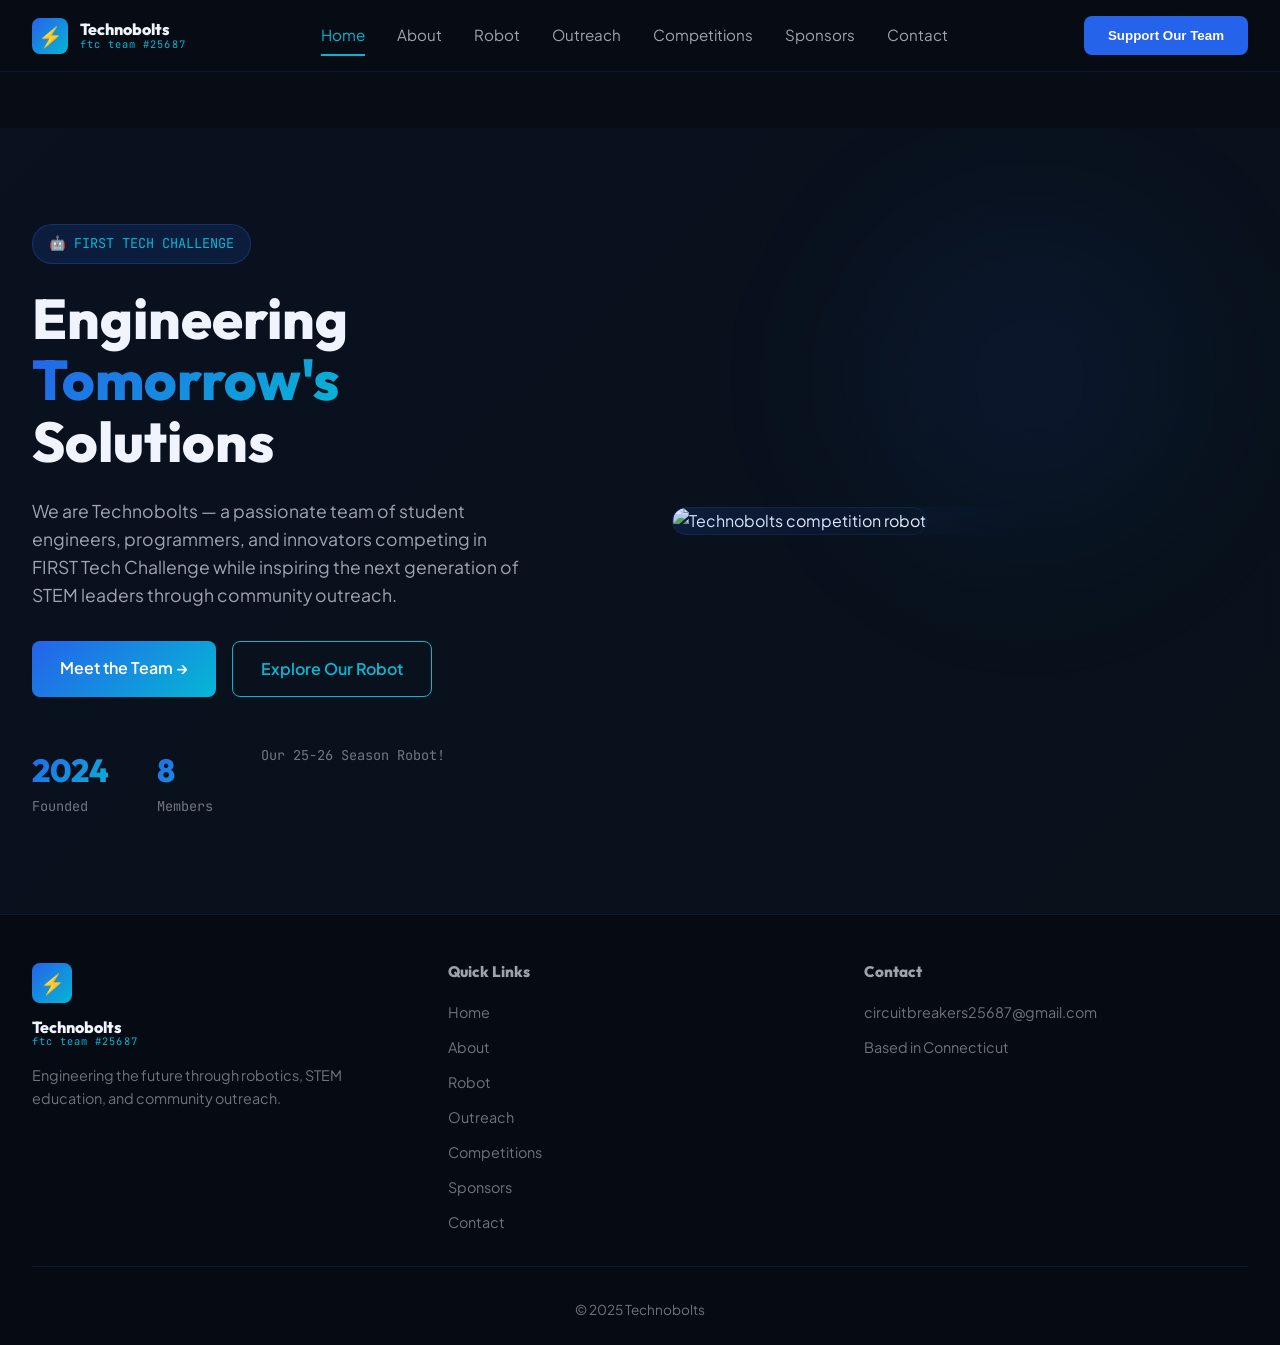
==== index.html @ 735fbb83 "Add files via upload" ====
<!DOCTYPE html>
<html lang="en">
<head>
    <meta charset="UTF-8">
    <meta name="viewport" content="width=device-width, initial-scale=1.0">
    <title>Technobolts - FTC Team #25687</title>
    <link rel="stylesheet" href="styles.css">
    <link rel="preconnect" href="https://fonts.googleapis.com">
    <link rel="preconnect" href="https://fonts.gstatic.com" crossorigin>
    <link href="https://fonts.googleapis.com/css2?family=Outfit:wght@400;600;700;800;900&family=Plus+Jakarta+Sans:wght@400;500;600;700&family=JetBrains+Mono:wght@400;500;600&display=swap" rel="stylesheet">
</head>
<body>
    <!-- Navigation -->
    <nav class="navbar">
        <div class="navbar-container">
            <div class="navbar-brand">
                <div class="brand-icon">⚡</div>
                <div class="brand-text">
                    <span class="brand-name">Technobolts</span>
                    <span class="brand-subtitle">ftc team #25687</span>
                </div>
            </div>
            <div class="nav-menu">
                <a href="index.html" class="nav-link active">Home</a>
                <a href="about.html" class="nav-link">About</a>
                <a href="robot.html" class="nav-link">Robot</a>
                <a href="outreach.html" class="nav-link">Outreach</a>
                <a href="competitions.html" class="nav-link">Competitions</a>
                <a href="sponsors.html" class="nav-link">Sponsors</a>
                <a href="contact.html" class="nav-link">Contact</a>
            </div>
            <button class="btn-support">Support Our Team</button>
            <button class="hamburger" id="hamburger">
                <span></span>
                <span></span>
                <span></span>
            </button>
        </div>
    </nav>

    <!-- Hero Section -->
    <section class="hero">
        <div class="hero-content">
            <div class="hero-text">
                <div class="hero-badge">🤖 FIRST TECH CHALLENGE</div>
                <h1 class="hero-title">
                    Engineering<br>
                    <span class="gradient-text">Tomorrow's</span><br>
                    Solutions
                </h1>
                <p class="hero-description">
                    We are Technobolts — a passionate team of student engineers, programmers, and innovators competing in FIRST Tech Challenge while inspiring the next generation of STEM leaders through community outreach.
                </p>
                <div class="hero-buttons">
                    <a href="about.html" class="btn-primary">Meet the Team →</a>
                    <a href="robot.html" class="btn-secondary">Explore Our Robot</a>
                </div>
                <div class="hero-stats">
                    <div class="stat">
                        <span class="stat-number">2024</span>
                        <span class="stat-label">Founded</span>
                    </div>
                    <div class="stat">
                        <span class="stat-number">8</span>
                        <span class="stat-label">Members</span>
                    </div>
                    <div class="stat">
                        <span class="stat-label">Our 25-26 Season Robot!</span>
                    </div>
                </div>
            </div>
            <div class="hero-image">
                <img src="https://d2xsxph8kpxj0f.cloudfront.net/310519663417689646/Ldj4nhu3y7unNHha3GYmi4/WhatsAppImage2026-01-03at6.21.35PM-yFXiKmKQNmEHKXfHKgPpCL.webp" alt="Technobolts competition robot" class="robot-image">
                <div class="image-overlay"></div>
            </div>
        </div>
    </section>

    <!-- Footer -->
    <footer class="footer">
        <div class="footer-container">
            <div class="footer-brand">
                <div class="brand-icon">⚡</div>
                <div class="brand-text">
                    <span class="brand-name">Technobolts</span>
                    <span class="brand-subtitle">ftc team #25687</span>
                </div>
                <p class="footer-description">Engineering the future through robotics, STEM education, and community outreach.</p>
            </div>
            <div class="footer-links">
                <h4>Quick Links</h4>
                <a href="index.html">Home</a>
                <a href="about.html">About</a>
                <a href="robot.html">Robot</a>
                <a href="outreach.html">Outreach</a>
                <a href="competitions.html">Competitions</a>
                <a href="sponsors.html">Sponsors</a>
                <a href="contact.html">Contact</a>
            </div>
            <div class="footer-contact">
                <h4>Contact</h4>
                <a href="mailto:circuitbreakers25687@gmail.com">circuitbreakers25687@gmail.com</a>
                <p>Based in Connecticut</p>
                <p></p>
            </div>
        </div>
        <div class="footer-bottom">
            <p>© 2025 Technobolts</p>
        </div>
    </footer>

    <script src="script.js"></script>
</body>
</html>
---- styles.css ----
/* ===== GLOBAL STYLES ===== */
:root {
    --primary-color: #2563eb;
    --secondary-color: #06b6d4;
    --accent-color: #7c3aed;
    --background: #080c14;
    --surface: #0d1526;
    --text-primary: #f0f4ff;
    --text-secondary: rgba(240, 244, 255, 0.65);
    --text-tertiary: rgba(240, 244, 255, 0.45);
    --border-color: rgba(37, 99, 235, 0.15);
    --glass-bg: rgba(255, 255, 255, 0.04);
    --glass-border: rgba(255, 255, 255, 0.1);
}

* {
    margin: 0;
    padding: 0;
    box-sizing: border-box;
}

html {
    scroll-behavior: smooth;
}

body {
    font-family: 'Plus Jakarta Sans', sans-serif;
    background-color: var(--background);
    color: var(--text-primary);
    line-height: 1.6;
    overflow-x: hidden;
}

/* ===== TYPOGRAPHY ===== */
h1, h2, h3, h4, h5, h6 {
    font-family: 'Outfit', sans-serif;
    font-weight: 800;
    line-height: 1.2;
}

.gradient-text {
    background: linear-gradient(135deg, var(--primary-color), var(--secondary-color));
    -webkit-background-clip: text;
    -webkit-text-fill-color: transparent;
    background-clip: text;
}

/* ===== NAVBAR ===== */
.navbar {
    position: sticky;
    top: 0;
    z-index: 1000;
    background: rgba(8, 12, 20, 0.8);
    backdrop-filter: blur(10px);
    border-bottom: 1px solid var(--border-color);
}

.navbar-container {
    max-width: 1280px;
    margin: 0 auto;
    padding: 1rem 2rem;
    display: flex;
    align-items: center;
    justify-content: space-between;
}

.navbar-brand {
    display: flex;
    align-items: center;
    gap: 0.75rem;
    text-decoration: none;
    color: var(--text-primary);
}

.brand-icon {
    width: 36px;
    height: 36px;
    background: linear-gradient(135deg, var(--primary-color), var(--secondary-color));
    border-radius: 0.5rem;
    display: flex;
    align-items: center;
    justify-content: center;
    font-size: 1.25rem;
}

.brand-text {
    display: flex;
    flex-direction: column;
    line-height: 1.1;
}

.brand-name {
    font-family: 'Outfit', sans-serif;
    font-weight: 800;
    font-size: 1rem;
}

.brand-subtitle {
    font-family: 'JetBrains Mono', monospace;
    font-size: 0.65rem;
    color: var(--secondary-color);
    letter-spacing: 0.1em;
}

.nav-menu {
    display: flex;
    gap: 2rem;
    align-items: center;
}

.nav-link {
    color: var(--text-secondary);
    text-decoration: none;
    font-size: 0.95rem;
    transition: color 0.3s ease;
    position: relative;
}

.nav-link:hover,
.nav-link.active {
    color: var(--secondary-color);
}

.nav-link.active::after {
    content: '';
    position: absolute;
    bottom: -0.5rem;
    left: 0;
    right: 0;
    height: 2px;
    background: var(--secondary-color);
}

.btn-support {
    background: var(--primary-color);
    color: white;
    border: none;
    padding: 0.75rem 1.5rem;
    border-radius: 0.5rem;
    font-weight: 600;
    cursor: pointer;
    transition: all 0.3s ease;
}

.btn-support:hover {
    background: var(--secondary-color);
    transform: translateY(-2px);
}

.hamburger {
    display: none;
    flex-direction: column;
    gap: 0.4rem;
    background: none;
    border: none;
    cursor: pointer;
}

.hamburger span {
    width: 25px;
    height: 2px;
    background: var(--text-primary);
    transition: all 0.3s ease;
}

/* ===== HERO SECTION ===== */
.hero {
    padding: 6rem 2rem;
    background: linear-gradient(135deg, rgba(37, 99, 235, 0.05) 0%, rgba(6, 182, 212, 0.03) 100%);
    position: relative;
    overflow: hidden;
    margin-top: 3.5rem;
}

.hero::before {
    content: '';
    position: absolute;
    top: 0;
    right: 0;
    width: 500px;
    height: 500px;
    background: radial-gradient(circle, rgba(37, 99, 235, 0.1) 0%, transparent 70%);
    filter: blur(60px);
    pointer-events: none;
}

.hero-content {
    max-width: 1280px;
    margin: 0 auto;
    display: grid;
    grid-template-columns: 1fr 1fr;
    gap: 4rem;
    align-items: center;
    position: relative;
    z-index: 1;
}

.hero-text {
    animation: slideInLeft 0.8s ease;
}

.hero-badge {
    display: inline-block;
    background: rgba(37, 99, 235, 0.15);
    border: 1px solid rgba(37, 99, 235, 0.3);
    padding: 0.5rem 1rem;
    border-radius: 2rem;
    font-size: 0.85rem;
    color: var(--secondary-color);
    font-family: 'JetBrains Mono', monospace;
    margin-bottom: 1.5rem;
}

.hero-title {
    font-size: 3.5rem;
    margin-bottom: 1.5rem;
    line-height: 1.1;
}

.hero-description {
    font-size: 1.1rem;
    color: var(--text-secondary);
    margin-bottom: 2rem;
    max-width: 500px;
}

.hero-buttons {
    display: flex;
    gap: 1rem;
    margin-bottom: 3rem;
    flex-wrap: wrap;
}

.btn-primary {
    background: linear-gradient(135deg, var(--primary-color), var(--secondary-color));
    color: white;
    padding: 0.875rem 1.75rem;
    border: none;
    border-radius: 0.5rem;
    font-weight: 600;
    cursor: pointer;
    text-decoration: none;
    display: inline-block;
    transition: all 0.3s ease;
}

.btn-primary:hover {
    transform: translateY(-2px);
    box-shadow: 0 10px 30px rgba(37, 99, 235, 0.3);
}

.btn-secondary {
    background: transparent;
    color: var(--secondary-color);
    padding: 0.875rem 1.75rem;
    border: 1px solid var(--secondary-color);
    border-radius: 0.5rem;
    font-weight: 600;
    cursor: pointer;
    text-decoration: none;
    display: inline-block;
    transition: all 0.3s ease;
}

.btn-secondary:hover {
    background: rgba(6, 182, 212, 0.1);
    transform: translateY(-2px);
}

.hero-stats {
    display: flex;
    gap: 3rem;
}

.stat {
    display: flex;
    flex-direction: column;
}

.stat-number {
    font-family: 'Outfit', sans-serif;
    font-size: 2rem;
    font-weight: 800;
    background: linear-gradient(135deg, var(--primary-color), var(--secondary-color));
    -webkit-background-clip: text;
    -webkit-text-fill-color: transparent;
    background-clip: text;
}

.stat-label {
    font-size: 0.85rem;
    color: var(--text-tertiary);
    font-family: 'JetBrains Mono', monospace;
}

.hero-image {
    position: relative;
    animation: slideInRight 0.8s ease;
}

.robot-image {
    width: 100%;
    height: auto;
    border-radius: 1.5rem;
    border: 1px solid var(--border-color);
    max-height: 520px;
    object-fit: cover;
}

.image-overlay {
    position: absolute;
    inset: 0;
    background: linear-gradient(135deg, rgba(37, 99, 235, 0.15) 0%, transparent 60%);
    border-radius: 1.5rem;
    pointer-events: none;
}

/* ===== PAGE SECTIONS ===== */
.page-section {
    padding: 6rem 2rem;
    background: var(--surface);
    position: relative;
}

.page-section::before {
    content: '';
    position: absolute;
    top: 0;
    right: 0;
    width: 500px;
    height: 500px;
    background: radial-gradient(circle, rgba(37, 99, 235, 0.08) 0%, transparent 70%);
    filter: blur(60px);
    pointer-events: none;
}

.section-container {
    max-width: 1280px;
    margin: 0 auto;
    position: relative;
    z-index: 1;
}

.section-header {
    text-align: center;
    margin-bottom: 4rem;
    animation: fadeInUp 0.8s ease;
}

.section-label {
    display: inline-block;
    font-family: 'JetBrains Mono', monospace;
    font-size: 0.85rem;
    color: var(--text-tertiary);
    letter-spacing: 0.12em;
    margin-bottom: 1rem;
}

.section-title {
    font-size: 3rem;
    margin-bottom: 1rem;
}

.section-description {
    font-size: 1.1rem;
    color: var(--text-secondary);
    max-width: 600px;
    margin: 0 auto;
}

/* ===== ABOUT SECTION ===== */
.about-grid {
    display: grid;
    grid-template-columns: 1fr 1fr;
    gap: 3rem;
    align-items: center;
    margin-bottom: 4rem;
}

.about-image {
    border-radius: 1.5rem;
    overflow: hidden;
    border: 1px solid var(--border-color);
}

.about-image img {
    width: 100%;
    height: auto;
    max-height: 420px;
    object-fit: cover;
}

.about-content h2 {
    font-size: 2rem;
    margin-bottom: 1.5rem;
}

.about-content p {
    color: var(--text-secondary);
    margin-bottom: 1.5rem;
    line-height: 1.8;
}

.values-grid {
    display: grid;
    grid-template-columns: repeat(2, 1fr);
    gap: 1rem;
    margin-top: 2rem;
}

.value-card {
    background: var(--glass-bg);
    border: 1px solid var(--glass-border);
    padding: 1.5rem;
    border-radius: 0.75rem;
    transition: all 0.3s ease;
}

.value-card:hover {
    background: rgba(37, 99, 235, 0.1);
    border-color: rgba(37, 99, 235, 0.3);
}

.value-icon {
    font-size: 2rem;
    margin-bottom: 0.5rem;
}

.value-card h4 {
    font-size: 1rem;
    margin-bottom: 0.5rem;
}

.value-card p {
    font-size: 0.9rem;
    color: var(--text-tertiary);
    margin: 0;
}

/* ===== STATS BAR ===== */
.stats-bar {
    background: var(--glass-bg);
    border: 1px solid var(--border-color);
    padding: 3rem;
    border-radius: 1.5rem;
    display: grid;
    grid-template-columns: repeat(auto-fit, minmax(150px, 1fr));
    gap: 2rem;
    margin-bottom: 4rem;
}

.stat-item {
    display: flex;
    flex-direction: column;
    align-items: center;
    text-align: center;
}

/* ===== TEAM ROLES ===== */
.team-roles {
    margin-bottom: 4rem;
}

.roles-title {
    font-size: 2rem;
    text-align: center;
    margin-bottom: 3rem;
}

.roles-grid {
    display: grid;
    grid-template-columns: repeat(auto-fit, minmax(250px, 1fr));
    gap: 1.5rem;
}

.role-card {
    background: var(--glass-bg);
    border: 1px solid var(--glass-border);
    padding: 2rem;
    border-radius: 1rem;
    transition: all 0.3s ease;
}

.role-card:hover {
    background: rgba(37, 99, 235, 0.1);
    border-color: rgba(37, 99, 235, 0.3);
    transform: translateY(-4px);
}

.role-icon {
    font-size: 2.5rem;
    margin-bottom: 1rem;
}

.role-card h3 {
    font-size: 1.25rem;
    margin-bottom: 0.75rem;
}

.role-card p {
    color: var(--text-secondary);
    font-size: 0.95rem;
}

/* ===== TEAM MEMBERS ===== */
.team-members {
    margin-top: 4rem;
}

.members-title {
    font-size: 2rem;
    text-align: center;
    margin-bottom: 3rem;
}

.members-grid {
    display: grid;
    grid-template-columns: repeat(auto-fit, minmax(200px, 1fr));
    gap: 2rem;
}

.member-card {
    background: var(--glass-bg);
    border: 1px solid var(--glass-border);
    padding: 2rem;
    border-radius: 1rem;
    text-align: center;
    transition: all 0.3s ease;
}

.member-card:hover {
    background: rgba(37, 99, 235, 0.1);
    border-color: rgba(37, 99, 235, 0.3);
    transform: translateY(-4px);
}

.member-avatar {
    width: 60px;
    height: 60px;
    background: linear-gradient(135deg, var(--primary-color), var(--secondary-color));
    border-radius: 50%;
    display: flex;
    align-items: center;
    justify-content: center;
    font-weight: 800;
    font-size: 1.25rem;
    margin: 0 auto 1rem;
}

.member-card h3 {
    font-size: 1.1rem;
    margin-bottom: 0.5rem;
}

.member-role {
    display: inline-block;
    background: rgba(37, 99, 235, 0.2);
    color: var(--secondary-color);
    padding: 0.25rem 0.75rem;
    border-radius: 2rem;
    font-size: 0.8rem;
    font-family: 'JetBrains Mono', monospace;
}

/* ===== ROBOT SHOWCASE ===== */
.robot-showcase {
    display: grid;
    grid-template-columns: 1fr 1fr;
    gap: 3rem;
    align-items: center;
    margin-bottom: 4rem;
}

.robot-image-container {
    position: relative;
    border-radius: 1.5rem;
    overflow: hidden;
    border: 1px solid var(--border-color);
}

.robot-image-container img {
    width: 100%;
    height: auto;
    max-height: 480px;
    object-fit: cover;
}

.robot-overlay {
    position: absolute;
    inset: 0;
    background: linear-gradient(to bottom, transparent 50%, rgba(8, 12, 20, 0.7) 100%);
    pointer-events: none;
}

.subsystems-container {
    display: flex;
    flex-direction: column;
    gap: 2rem;
}

.subsystems-tabs {
    display: flex;
    flex-direction: column;
    gap: 1rem;
}

.subsystem-tab {
    background: var(--glass-bg);
    border: 1px solid var(--glass-border);
    padding: 1rem;
    border-radius: 0.75rem;
    color: var(--text-secondary);
    cursor: pointer;
    transition: all 0.3s ease;
    text-align: left;
}

.subsystem-tab:hover,
.subsystem-tab.active {
    background: rgba(37, 99, 235, 0.2);
    border-color: var(--primary-color);
    color: var(--text-primary);
}

.subsystem-content {
    position: relative;
}

.subsystem-item {
    display: none;
    animation: fadeIn 0.3s ease;
}

.subsystem-item.active {
    display: block;
}

.subsystem-item h3 {
    font-size: 1.5rem;
    margin-bottom: 1rem;
}

.subsystem-item p {
    color: var(--text-secondary);
    margin-bottom: 1rem;
}

.subsystem-item ul {
    list-style: none;
}

.subsystem-item li {
    color: var(--text-secondary);
    margin-bottom: 0.5rem;
    padding-left: 1.5rem;
    position: relative;
}

.subsystem-item li::before {
    content: '✓';
    position: absolute;
    left: 0;
    color: var(--secondary-color);
    font-weight: bold;
}

/* ===== TECH SPECS ===== */
.tech-specs {
    margin-top: 4rem;
}

.tech-specs h2 {
    font-size: 2rem;
    text-align: center;
    margin-bottom: 3rem;
}

.specs-grid {
    display: grid;
    grid-template-columns: repeat(auto-fit, minmax(200px, 1fr));
    gap: 1.5rem;
}

.spec-card {
    background: var(--glass-bg);
    border: 1px solid var(--glass-border);
    padding: 1.5rem;
    border-radius: 1rem;
    text-align: center;
}

.spec-card h4 {
    font-size: 1.1rem;
    margin-bottom: 0.75rem;
}

.spec-card p {
    color: var(--text-secondary);
    font-size: 0.95rem;
}

/* ===== OUTREACH SECTION ===== */
.outreach-grid {
    display: grid;
    grid-template-columns: 1fr 1fr;
    gap: 3rem;
    align-items: center;
    margin-bottom: 4rem;
}

.outreach-image {
    position: relative;
    border-radius: 1.5rem;
    overflow: hidden;
    border: 1px solid var(--border-color);
}

.outreach-image img {
    width: 100%;
    height: auto;
    max-height: 420px;
    object-fit: cover;
}

.outreach-content h2 {
    font-size: 2rem;
    margin-bottom: 1.5rem;
}

.outreach-content p {
    color: var(--text-secondary);
    margin-bottom: 2rem;
}

.impact-stats {
    display: grid;
    grid-template-columns: repeat(3, 1fr);
    gap: 1rem;
}

.impact-stat {
    background: var(--glass-bg);
    border: 1px solid var(--glass-border);
    padding: 1.5rem;
    border-radius: 0.75rem;
    text-align: center;
}

.impact-number {
    display: block;
    font-family: 'Outfit', sans-serif;
    font-size: 2rem;
    font-weight: 800;
    background: linear-gradient(135deg, var(--primary-color), var(--secondary-color));
    -webkit-background-clip: text;
    -webkit-text-fill-color: transparent;
    background-clip: text;
    margin-bottom: 0.5rem;
}

.impact-label {
    display: block;
    font-size: 0.85rem;
    color: var(--text-tertiary);
}

/* ===== EVENTS SECTION ===== */
.events-section {
    margin-top: 4rem;
}

.events-section h2 {
    font-size: 2rem;
    text-align: center;
    margin-bottom: 3rem;
}

.events-grid {
    display: grid;
    grid-template-columns: repeat(auto-fit, minmax(250px, 1fr));
    gap: 1.5rem;
}

.event-card {
    background: var(--glass-bg);
    border: 1px solid var(--glass-border);
    padding: 2rem;
    border-radius: 1rem;
    transition: all 0.3s ease;
}

.event-card:hover {
    background: rgba(37, 99, 235, 0.1);
    border-color: rgba(37, 99, 235, 0.3);
    transform: translateY(-4px);
}

.event-icon {
    font-size: 2.5rem;
    margin-bottom: 1rem;
}

.event-card h3 {
    font-size: 1.25rem;
    margin-bottom: 0.75rem;
}

.event-card p {
    color: var(--text-secondary);
    font-size: 0.95rem;
    margin-bottom: 1rem;
}

.event-meta {
    display: flex;
    flex-direction: column;
    gap: 0.5rem;
    font-size: 0.85rem;
    color: var(--text-tertiary);
}

/* ===== COMPETITIONS SECTION ===== */
.awards-section {
    margin-bottom: 4rem;
}

.awards-section h2 {
    font-size: 2rem;
    text-align: center;
    margin-bottom: 3rem;
}

.awards-grid {
    display: grid;
    grid-template-columns: repeat(auto-fit, minmax(200px, 1fr));
    gap: 1.5rem;
}

.award-card {
    background: var(--glass-bg);
    border: 1px solid var(--glass-border);
    padding: 2rem;
    border-radius: 1rem;
    text-align: center;
}

.award-icon {
    font-size: 3rem;
    margin-bottom: 1rem;
}

.award-card h3 {
    font-size: 1.25rem;
    margin-bottom: 0.75rem;
}

.award-card p {
    color: var(--text-secondary);
}

/* ===== TIMELINE ===== */
.timeline-section {
    margin-bottom: 4rem;
}

.timeline-section h2 {
    font-size: 2rem;
    text-align: center;
    margin-bottom: 3rem;
}

.timeline {
    position: relative;
    padding: 2rem 0;
}

.timeline::before {
    content: '';
    position: absolute;
    left: 50%;
    transform: translateX(-50%);
    width: 2px;
    height: 100%;
    background: linear-gradient(180deg, var(--primary-color), var(--secondary-color));
}

.timeline-item {
    margin-bottom: 3rem;
    width: 50%;
}

.timeline-item:nth-child(odd) {
    margin-left: 0;
    text-align: right;
    padding-right: 3rem;
}

.timeline-item:nth-child(even) {
    margin-left: 50%;
    text-align: left;
    padding-left: 3rem;
}

.timeline-marker {
    display: inline-block;
    background: var(--primary-color);
    color: white;
    padding: 0.5rem 1rem;
    border-radius: 2rem;
    font-size: 0.9rem;
    font-weight: 600;
    margin-bottom: 1rem;
}

.timeline-content {
    background: var(--glass-bg);
    border: 1px solid var(--glass-border);
    padding: 1.5rem;
    border-radius: 1rem;
}

.timeline-content h3 {
    font-size: 1.25rem;
    margin-bottom: 0.5rem;
}

.timeline-content p {
    color: var(--text-secondary);
}

/* ===== UPCOMING EVENTS ===== */
.upcoming-section {
    margin-bottom: 4rem;
}

.upcoming-section h2 {
    font-size: 2rem;
    text-align: center;
    margin-bottom: 3rem;
}

.events-list {
    display: grid;
    grid-template-columns: repeat(auto-fit, minmax(300px, 1fr));
    gap: 2rem;
}

.event-item {
    background: var(--glass-bg);
    border: 1px solid var(--glass-border);
    padding: 2rem;
    border-radius: 1rem;
    display: grid;
    grid-template-columns: auto 1fr;
    gap: 2rem;
}

.event-date {
    background: linear-gradient(135deg, var(--primary-color), var(--secondary-color));
    color: white;
    padding: 1rem;
    border-radius: 0.75rem;
    font-weight: 600;
    text-align: center;
    min-width: 100px;
}

.event-details h3 {
    font-size: 1.25rem;
    margin-bottom: 0.5rem;
}

.event-details p {
    color: var(--text-secondary);
}

/* ===== SPONSORS SECTION ===== */
.sponsors-tiers {
    display: grid;
    grid-template-columns: repeat(auto-fit, minmax(250px, 1fr));
    gap: 2rem;
    margin-bottom: 4rem;
}

.tier-card {
    background: var(--glass-bg);
    border: 1px solid var(--glass-border);
    padding: 2rem;
    border-radius: 1rem;
    transition: all 0.3s ease;
}

.tier-card:hover {
    transform: translateY(-4px);
    border-color: var(--primary-color);
}

.tier-header {
    display: flex;
    align-items: center;
    gap: 1rem;
    margin-bottom: 1.5rem;
}

.tier-icon {
    font-size: 2rem;
}

.tier-header h3 {
    font-size: 1.5rem;
}

.tier-amount {
    display: block;
    font-family: 'JetBrains Mono', monospace;
    font-size: 0.9rem;
    color: var(--text-secondary);
}

.tier-benefits,
.tier-sponsors {
    margin-bottom: 1.5rem;
}

.tier-benefits h4,
.tier-sponsors h4 {
    font-size: 0.95rem;
    margin-bottom: 0.75rem;
    color: var(--secondary-color);
}

.tier-benefits ul {
    list-style: none;
}

.tier-benefits li {
    color: var(--text-secondary);
    margin-bottom: 0.5rem;
    font-size: 0.9rem;
}

.tier-sponsors p {
    color: var(--text-secondary);
    font-size: 0.9rem;
    margin-bottom: 0.5rem;
}

/* ===== SPONSOR CTA ===== */
.sponsor-cta {
    background: linear-gradient(135deg, rgba(37, 99, 235, 0.15) 0%, rgba(6, 182, 212, 0.1) 50%, rgba(124, 58, 237, 0.1) 100%);
    border: 1px solid rgba(37, 99, 235, 0.3);
    border-radius: 1.5rem;
    padding: 3rem;
    text-align: center;
}

.sponsor-cta h2 {
    font-size: 2.5rem;
    margin-bottom: 1rem;
}

.sponsor-cta p {
    font-size: 1.1rem;
    color: var(--text-secondary);
    max-width: 600px;
    margin: 0 auto 2rem;
}

.cta-buttons {
    display: flex;
    gap: 1rem;
    justify-content: center;
    flex-wrap: wrap;
}

/* ===== CONTACT SECTION ===== */
.contact-grid {
    display: grid;
    grid-template-columns: 1fr 1.5fr;
    gap: 3rem;
}

.contact-info {
    display: flex;
    flex-direction: column;
    gap: 1.5rem;
}

.contact-card {
    background: var(--glass-bg);
    border: 1px solid var(--glass-border);
    padding: 1.5rem;
    border-radius: 1rem;
}

.contact-icon {
    font-size: 2rem;
    margin-bottom: 0.75rem;
}

.contact-card h3 {
    font-size: 1.1rem;
    margin-bottom: 0.75rem;
}

.contact-card p,
.contact-card a {
    color: var(--text-secondary);
    font-size: 0.95rem;
    text-decoration: none;
    display: block;
    margin-bottom: 0.5rem;
}

.contact-card a:hover {
    color: var(--secondary-color);
}

.social-links {
    margin-top: 1rem;
}

.social-icons {
    display: flex;
    flex-direction: column;
    gap: 0.75rem;
}

.social-icons a {
    display: inline-block;
    background: rgba(37, 99, 235, 0.15);
    padding: 0.75rem;
    border-radius: 0.5rem;
    transition: all 0.3s ease;
}

.social-icons a:hover {
    background: rgba(37, 99, 235, 0.3);
    color: var(--secondary-color);
}

/* ===== CONTACT FORM ===== */
.contact-form-container {
    background: var(--glass-bg);
    border: 1px solid var(--glass-border);
    padding: 2rem;
    border-radius: 1rem;
}

.contact-form {
    display: flex;
    flex-direction: column;
    gap: 1.5rem;
}

.form-group {
    display: flex;
    flex-direction: column;
}

.form-group label {
    font-weight: 600;
    margin-bottom: 0.5rem;
    font-size: 0.95rem;
}

.form-group input,
.form-group select,
.form-group textarea {
    background: rgba(255, 255, 255, 0.04);
    border: 1px solid rgba(255, 255, 255, 0.1);
    border-radius: 0.5rem;
    color: var(--text-primary);
    padding: 0.75rem 1rem;
    font-family: 'Plus Jakarta Sans', sans-serif;
    font-size: 0.95rem;
    transition: all 0.3s ease;
}

.form-group input:focus,
.form-group select:focus,
.form-group textarea:focus {
    outline: none;
    border-color: var(--primary-color);
    background: rgba(37, 99, 235, 0.1);
}

.form-message {
    padding: 1rem;
    border-radius: 0.5rem;
    background: rgba(16, 185, 129, 0.1);
    border: 1px solid rgba(16, 185, 129, 0.3);
    color: #10b981;
    text-align: center;
}

/* ===== FOOTER ===== */
.footer {
    background: #060a12;
    border-top: 1px solid var(--border-color);
    padding: 3rem 2rem 1.5rem;
}

.footer-container {
    max-width: 1280px;
    margin: 0 auto;
    display: grid;
    grid-template-columns: repeat(auto-fit, minmax(250px, 1fr));
    gap: 2rem;
    margin-bottom: 2rem;
}

.footer-brand {
    display: flex;
    flex-direction: column;
    gap: 1rem;
}

.footer-brand .brand-icon {
    width: 40px;
    height: 40px;
}

.footer-description {
    color: var(--text-tertiary);
    font-size: 0.9rem;
    line-height: 1.6;
}

.footer-links,
.footer-contact {
    display: flex;
    flex-direction: column;
    gap: 0.75rem;
}

.footer-links h4,
.footer-contact h4 {
    font-size: 0.95rem;
    margin-bottom: 0.5rem;
    color: var(--text-secondary);
}

.footer-links a,
.footer-contact a,
.footer-contact p {
    color: var(--text-tertiary);
    text-decoration: none;
    font-size: 0.9rem;
    transition: color 0.3s ease;
}

.footer-links a:hover,
.footer-contact a:hover {
    color: var(--secondary-color);
}

.footer-bottom {
    max-width: 1280px;
    margin: 0 auto;
    padding-top: 2rem;
    border-top: 1px solid var(--border-color);
    text-align: center;
    color: var(--text-tertiary);
    font-size: 0.85rem;
}

/* ===== ANIMATIONS ===== */
@keyframes slideInLeft {
    from {
        opacity: 0;
        transform: translateX(-50px);
    }
    to {
        opacity: 1;
        transform: translateX(0);
    }
}

@keyframes slideInRight {
    from {
        opacity: 0;
        transform: translateX(50px);
    }
    to {
        opacity: 1;
        transform: translateX(0);
    }
}

@keyframes fadeInUp {
    from {
        opacity: 0;
        transform: translateY(30px);
    }
    to {
        opacity: 1;
        transform: translateY(0);
    }
}

@keyframes fadeIn {
    from {
        opacity: 0;
    }
    to {
        opacity: 1;
    }
}

/* ===== RESPONSIVE DESIGN ===== */
@media (max-width: 768px) {
    .navbar-container {
        padding: 1rem;
    }

    .nav-menu {
        display: none;
        position: absolute;
        top: 100%;
        left: 0;
        right: 0;
        background: rgba(8, 12, 20, 0.95);
        flex-direction: column;
        padding: 1rem;
        gap: 0.5rem;
        border-bottom: 1px solid var(--border-color);
    }

    .nav-menu.active {
        display: flex;
    }

    .hamburger {
        display: flex;
    }

    .btn-support {
        display: none;
    }

    .hero-content {
        grid-template-columns: 1fr;
        gap: 2rem;
    }

    .hero-title {
        font-size: 2.5rem;
    }

    .hero-stats {
        gap: 1.5rem;
    }

    .about-grid,
    .outreach-grid,
    .robot-showcase {
        grid-template-columns: 1fr;
    }

    .values-grid {
        grid-template-columns: 1fr;
    }

    .roles-grid,
    .events-grid,
    .members-grid {
        grid-template-columns: 1fr;
    }

    .timeline::before {
        left: 0;
    }

    .timeline-item {
        width: 100%;
        padding-left: 2rem;
    }

    .timeline-item:nth-child(odd),
    .timeline-item:nth-child(even) {
        width: 100%;
        text-align: left;
        padding-right: 0;
        padding-left: 2rem;
        margin-left: 0;
    }

    .contact-grid {
        grid-template-columns: 1fr;
    }

    .sponsors-tiers {
        grid-template-columns: 1fr;
    }

    .hero-buttons {
        flex-direction: column;
    }

    .btn-primary,
    .btn-secondary {
        width: 100%;
        text-align: center;
    }

    .section-title {
        font-size: 2rem;
    }

    .event-item {
        grid-template-columns: 1fr;
        gap: 1rem;
    }

    .impact-stats {
        grid-template-columns: 1fr;
    }

    .footer-container {
        grid-template-columns: 1fr;
    }
}

@media (max-width: 480px) {
    .hero-title {
        font-size: 2rem;
    }

    .section-title {
        font-size: 1.5rem;
    }

    .hero-stats {
        flex-direction: column;
        gap: 1rem;
    }

    .stat-number {
        font-size: 1.5rem;
    }

    .sponsors-tiers {
        grid-template-columns: 1fr;
    }

    .cta-buttons {
        flex-direction: column;
    }

    .btn-primary,
    .btn-secondary {
        width: 100%;
    }
}
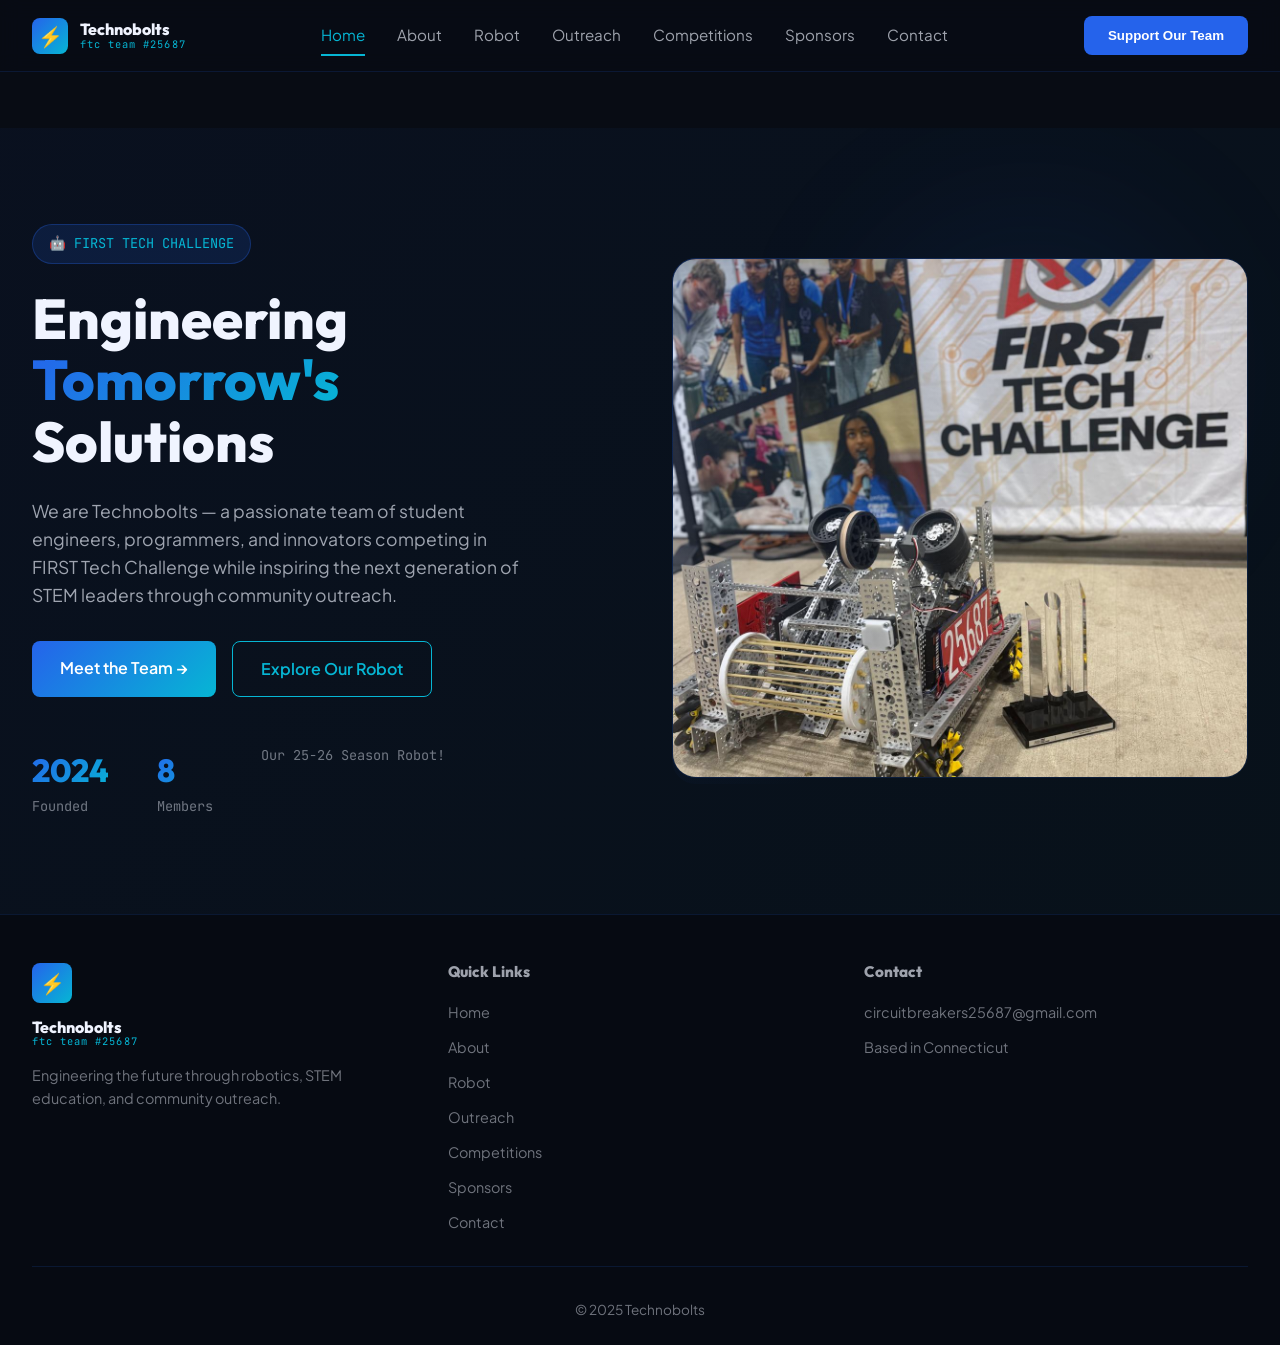
==== commit b4670f08: "Add files via upload" ====
--- a/index.html
+++ b/index.html
@@ -70,7 +70,7 @@
                 </div>
             </div>
             <div class="hero-image">
-                <img src="https://d2xsxph8kpxj0f.cloudfront.net/310519663417689646/Ldj4nhu3y7unNHha3GYmi4/WhatsAppImage2026-01-03at6.21.35PM-yFXiKmKQNmEHKXfHKgPpCL.webp" alt="Technobolts competition robot" class="robot-image">
+                <img src="robot-doggo.jpg" alt="Technobolts competition robot" class="robot-image">
                 <div class="image-overlay"></div>
             </div>
         </div>
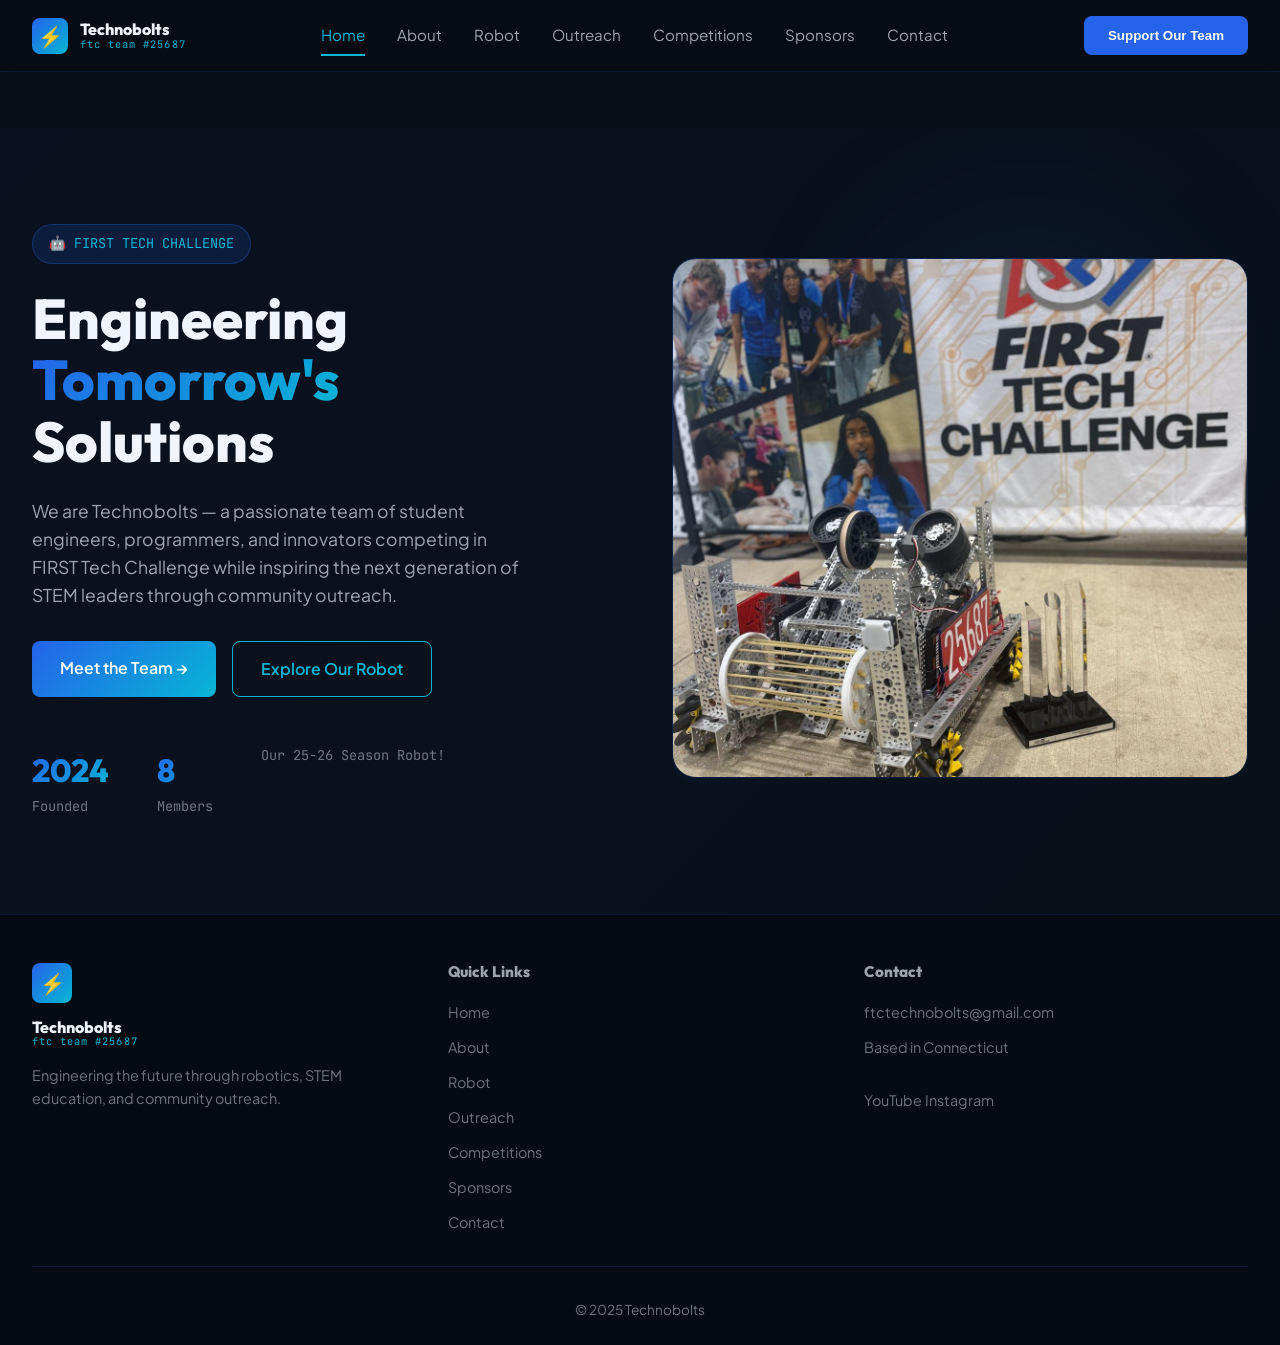
==== commit a5db8e5d: "Add files via upload" ====
--- a/index.html
+++ b/index.html
@@ -99,9 +99,12 @@
             </div>
             <div class="footer-contact">
                 <h4>Contact</h4>
-                <a href="mailto:circuitbreakers25687@gmail.com">circuitbreakers25687@gmail.com</a>
+                <a href="mailto:ftctechnobolts@gmail.com">ftctechnobolts@gmail.com</a>
                 <p>Based in Connecticut</p>
-                <p></p>
+                <div class="social-links">
+                    <a href="https://www.youtube.com/@TechnoBolts" target="_blank" class="social-link">YouTube</a>
+                    <a href="https://www.instagram.com/technobolt25/" target="_blank" class="social-link">Instagram</a>
+                </div>
             </div>
         </div>
         <div class="footer-bottom">
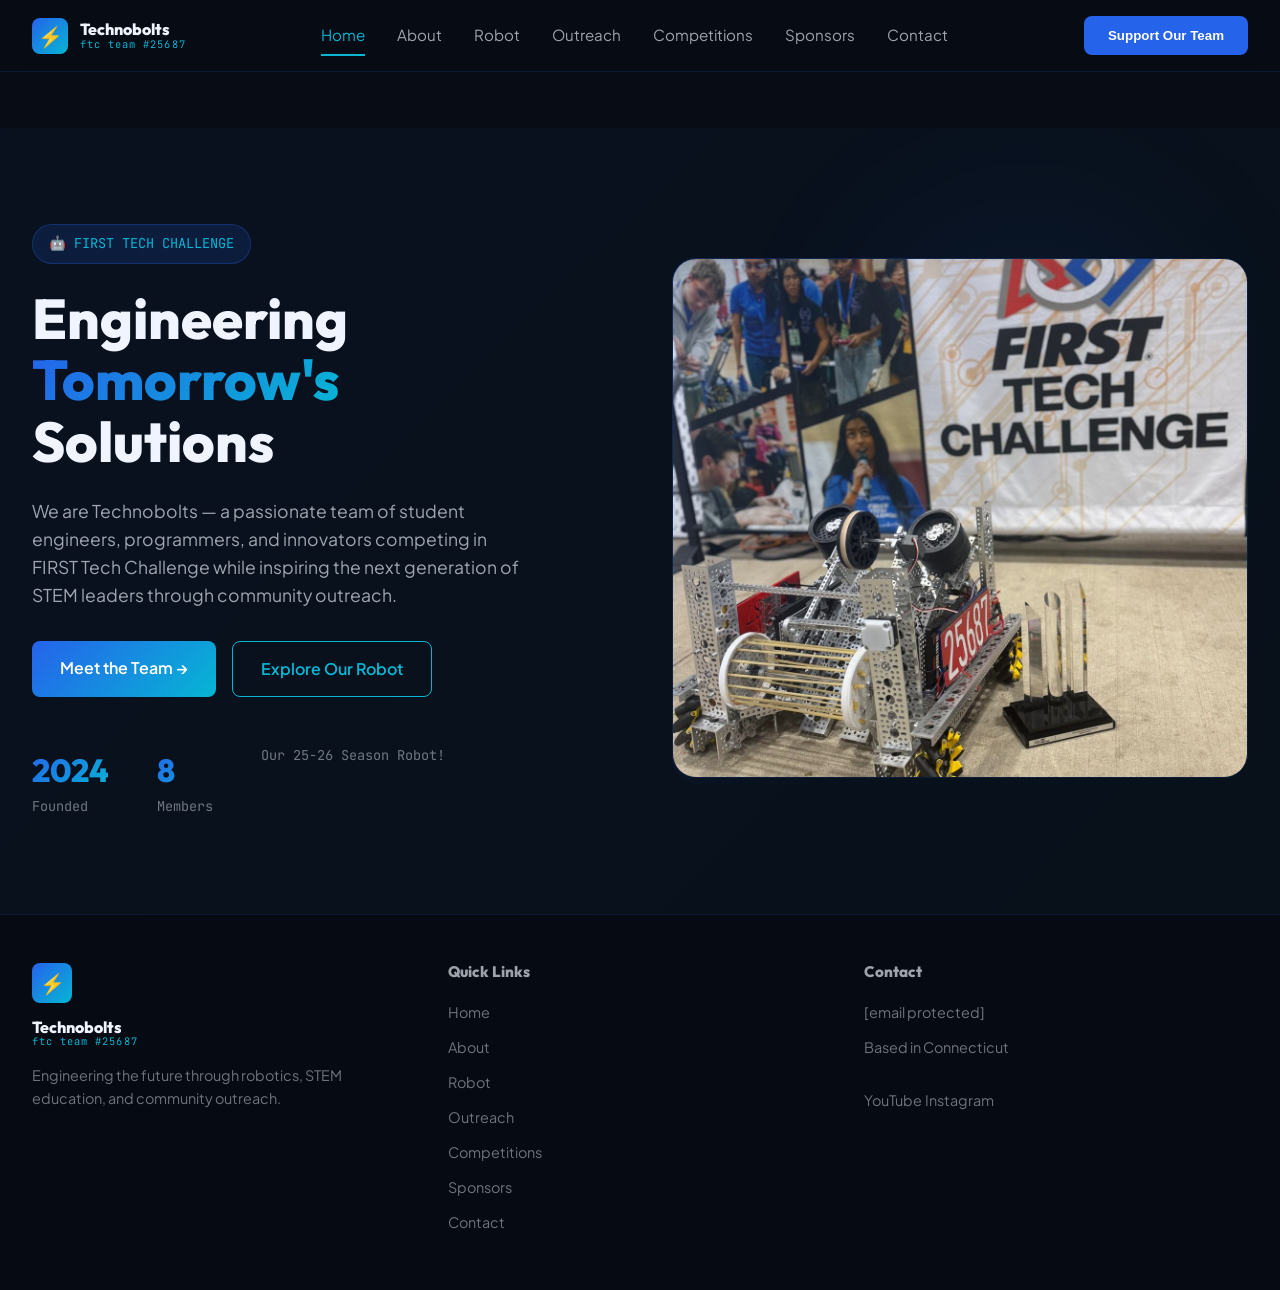
==== commit 248c4272: "Add files via upload" ====
--- a/index.html
+++ b/index.html
@@ -99,7 +99,7 @@
             </div>
             <div class="footer-contact">
                 <h4>Contact</h4>
-                <a href="mailto:ftctechnobolts@gmail.com">ftctechnobolts@gmail.com</a>
+                <a href="/cdn-cgi/l/email-protection#462032253223252e282924292a323506212b272f2a6825292b"><span class="__cf_email__" data-cfemail="761002150213151e181914191a020536111b171f1a5815191b">[email&#160;protected]</span></a>
                 <p>Based in Connecticut</p>
                 <div class="social-links">
                     <a href="https://www.youtube.com/@TechnoBolts" target="_blank" class="social-link">YouTube</a>
@@ -107,11 +107,4 @@
                 </div>
             </div>
         </div>
-        <div class="footer-bottom">
-            <p>© 2025 Technobolts</p>
-        </div>
-    </footer>
-
-    <script src="script.js"></script>
-</body>
-</html>
+        <div c
